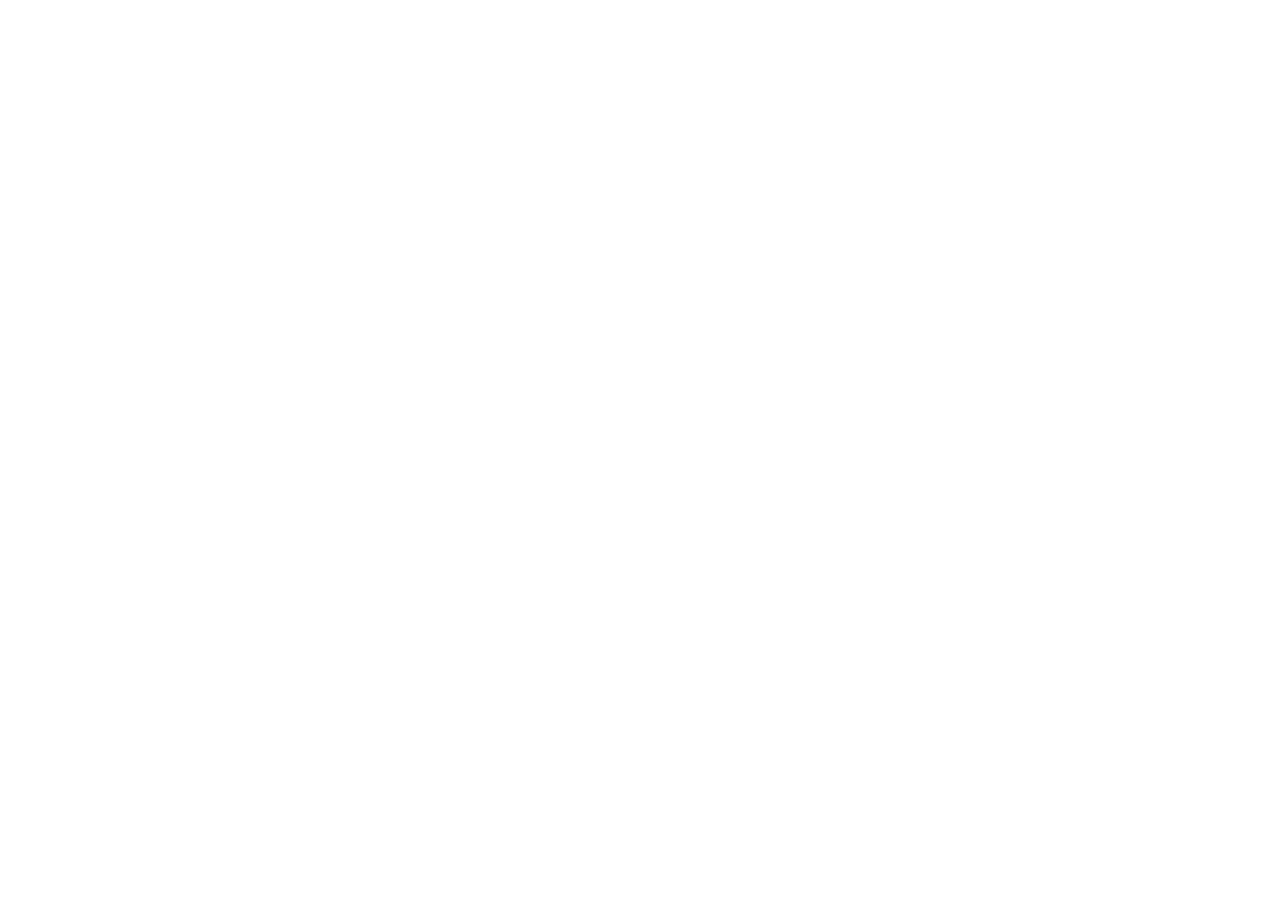
==== index.html @ 8862d169 "Initial commit" ====
<!DOCTYPE html>
<html lang="en">
  <head>
    <meta charset="UTF-8" />
    <meta name="viewport" content="width=device-width, initial-scale=1.0" />
    <title>My Portfolio</title>
  </head>
  <body></body>
</html>
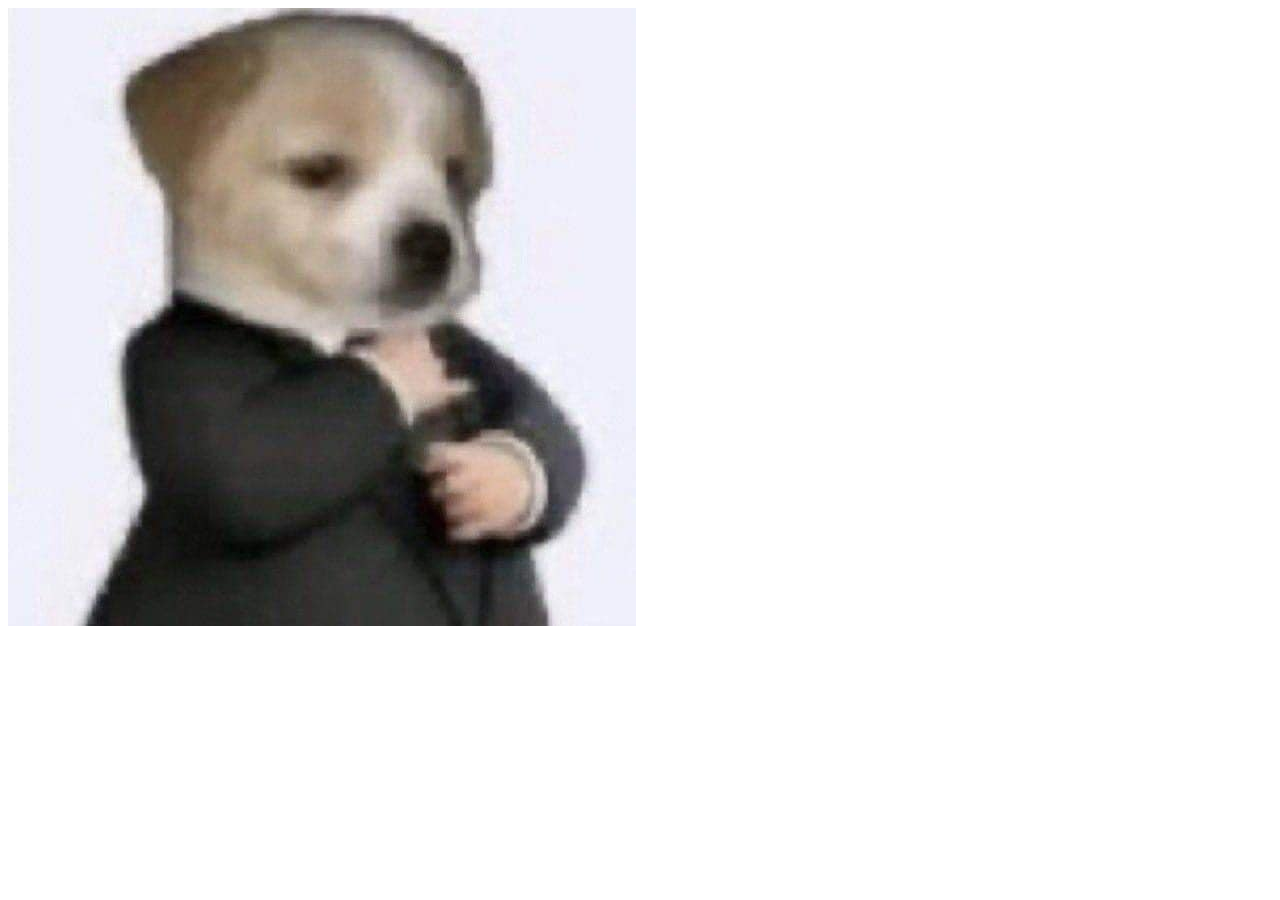
==== commit fd8d798f: "test" ====
--- a/index.html
+++ b/index.html
@@ -5,5 +5,7 @@
     <meta name="viewport" content="width=device-width, initial-scale=1.0" />
     <title>My Portfolio</title>
   </head>
-  <body></body>
+  <body>
+    <img src="./images/HAHAHA.jpg" alt="">
+  </body>
 </html>
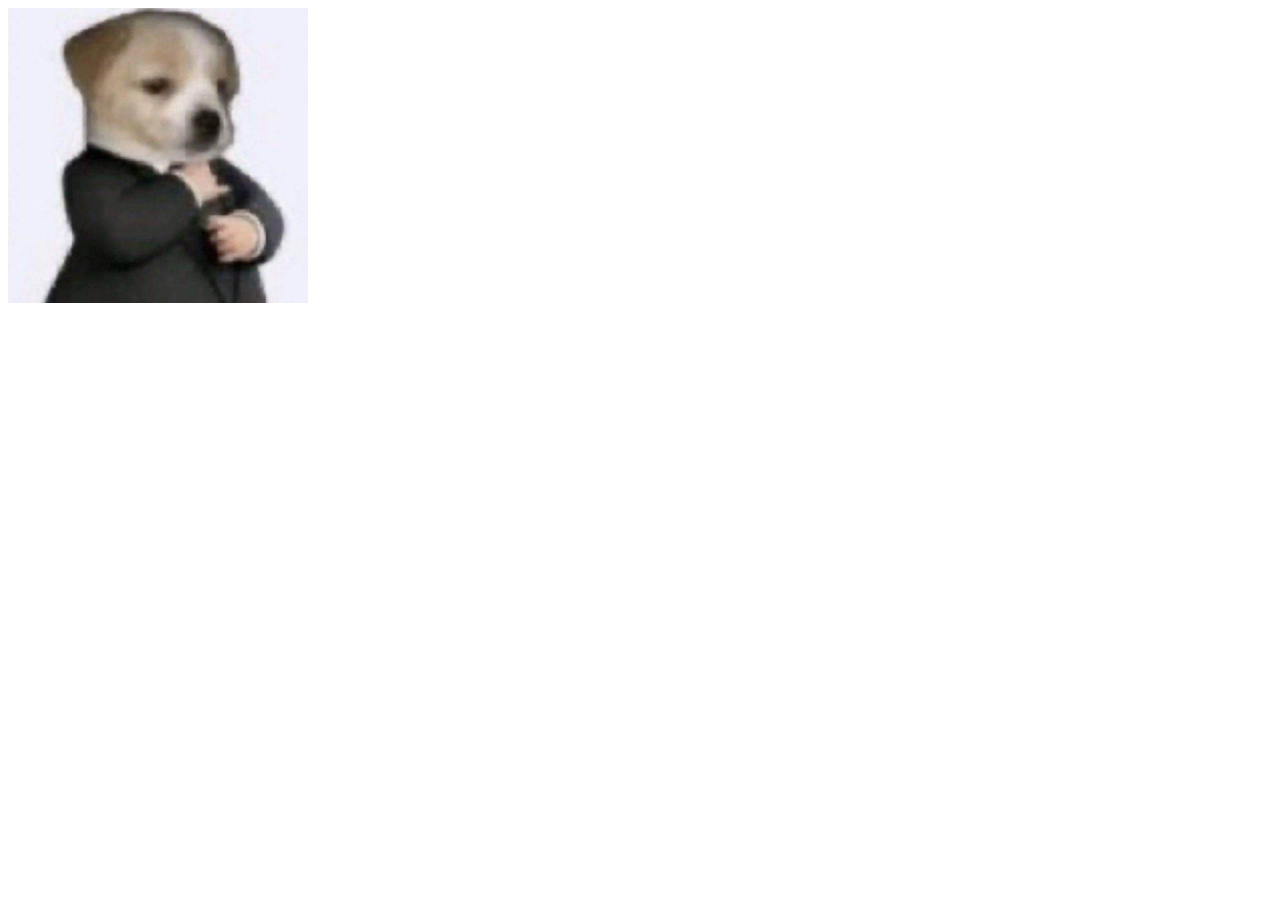
==== commit e2a9712f: "test" ====
--- a/index.html
+++ b/index.html
@@ -6,6 +6,6 @@
     <title>My Portfolio</title>
   </head>
   <body>
-    <img src="./images/HAHAHA.jpg" alt="">
+    <img src="./images/HAHAHA.jpg" alt="" style="width: 300px;">
   </body>
 </html>
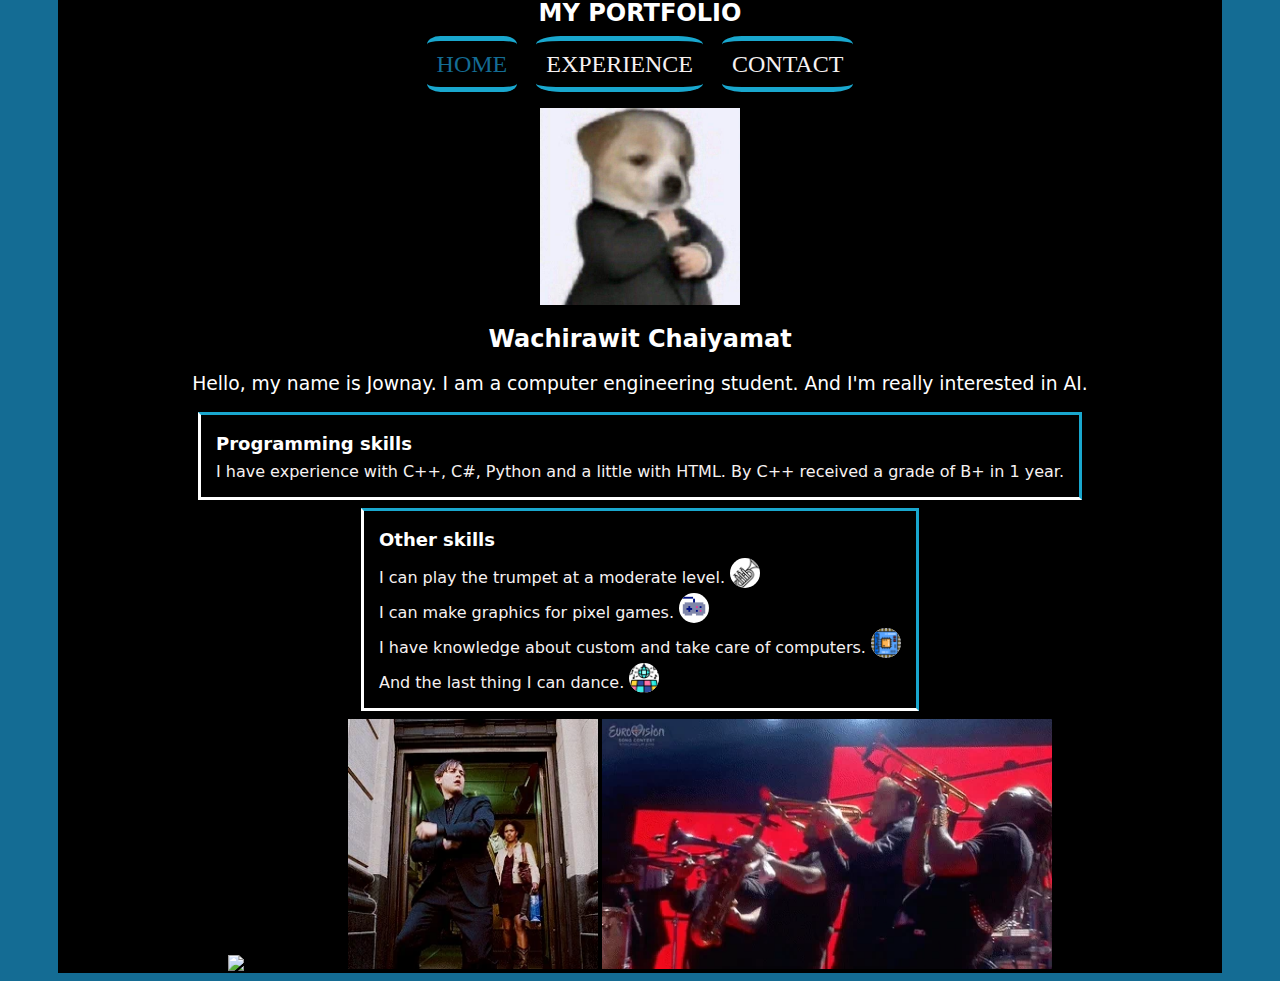
==== commit f19b98ea: "test" ====
--- a/index.html
+++ b/index.html
@@ -1,11 +1,67 @@
 <!DOCTYPE html>
 <html lang="en">
   <head>
+  
     <meta charset="UTF-8" />
     <meta name="viewport" content="width=device-width, initial-scale=1.0" />
+    <link rel="stylesheet" href="./style_css/style.css">
     <title>My Portfolio</title>
+  
   </head>
+  
   <body>
-    <img src="./images/HAHAHA.jpg" alt="" style="width: 300px;">
+
+    <div class="maincontent">
+
+      <p class="title">MY PORTFOLIO</p>
+      <div class="navbar">
+        <a href="index.html" class="navbarsub"style="color:rgb(20, 108, 148);">HOME</a>
+  
+        <a href="Experience.html"class="navbarsub" >EXPERIENCE</a>
+  
+        <a href="Contact.html"  class="navbarsub">CONTACT</a>
+  
+      </div>
+  
+      <img src="./images/HAHAHA.jpg" alt=""  class="centerim">
+      
+      <h2 style="color: white;">Wachirawit Chaiyamat</h2>
+
+      <h3 style="color: white;">Hello, my name is Jownay. I am a computer engineering student. And I'm really interested in AI.</h3>
+   
+      <div class="boxcontent">
+        <p class="titlecontent">Programming skills</p>
+        <p class="boxcontentsub">
+          I have experience with C++, C#,  Python and a little with HTML.
+          By C++ received a grade of B+ in 1 year.</p>
+      </div>
+
+      <div class="boxcontent">
+        <p class="titlecontent">Other skills</p>
+        <p class="boxcontentsub">
+          I can play the trumpet at a moderate level. 
+          <img src="images/trumpet.png" alt="" class="icon"></p> 
+        <p class="boxcontentsub">
+          I can make graphics for pixel games.
+          <img src="images/games.png" alt="" class="icon"></p> 
+        </p>
+        <p class="boxcontentsub">
+          I have knowledge about custom and take care of computers.
+          <img src="images/cpu.png" alt="" class="icon"></p> 
+        </p>
+        <p class="boxcontentsub">
+          And the last thing I can dance.
+          <img src="images/dance-floor.png" alt="" class="icon"></p> 
+        </p>
+      </div>
+      <div style="text-align: center">
+        <img src="images/fix.gif" alt="LET'S DANCE" style="height: 250px;" >
+        <img src="images/dance.webp" alt="LET'S DANCE" style="height: 250px;" >
+        <img src="images/trumpet.webp" alt="LET'S DANCE" style="height: 250px;" >
+
+      </div>
+    </div>
+    
+    
   </body>
 </html>
--- a/style_css/style.css
+++ b/style_css/style.css
@@ -0,0 +1,111 @@
+body {
+    font-family: fantasy;
+    background-color: rgb(20, 108, 148) ;
+}
+.title{
+    font-size: 24px;
+    font-family: system-ui, -apple-system, BlinkMacSystemFont, 'Segoe UI', Roboto, Oxygen, Ubuntu, Cantarell, 'Open Sans', 'Helvetica Neue', sans-serif;
+    text-align: center;
+    font-weight: bold;
+    color: white;
+
+ }
+
+
+ h2{
+    font-family: system-ui, -apple-system, BlinkMacSystemFont, 'Segoe UI', Roboto, Oxygen, Ubuntu, Cantarell, 'Open Sans', 'Helvetica Neue', sans-serif;
+    text-align: center;
+    font-weight: bold;
+    color: white;
+ }
+
+ h3{
+    font-family: system-ui, -apple-system, BlinkMacSystemFont, 'Segoe UI', Roboto, Oxygen, Ubuntu, Cantarell, 'Open Sans', 'Helvetica Neue', sans-serif;
+    text-align: center;
+    color: white;
+    font-weight: 250;
+ }
+
+ .center {
+    display: block;
+    margin-left: auto;
+    margin-right: auto;
+
+  }
+
+.maincontent {
+    background-color: rgb(0, 0, 0);
+    margin-left: 50px;
+    margin-right: 50px;
+    margin-top: -25px;
+    height: auto;
+    
+}
+
+.navbar {
+    margin-top: 20px;
+    text-align: center;
+    word-spacing: 15px;
+    margin-bottom: 30px;
+    
+}
+
+.navbarsub {
+        color: rgb(246, 241, 241);
+        text-decoration: none;
+        font-size: 24px; 
+        border: 5px rgb(25, 167, 206) solid;
+        border-radius: 15%;
+        border-left: 100px;
+        border-right: 100px;
+        padding: 10px;
+}
+
+.centerim{
+        width: 200px;    
+        height: auto;
+        display: block;
+        margin-left: auto;
+        margin-right: auto;       
+}
+.titlecontent{
+    font-family: system-ui, -apple-system, BlinkMacSystemFont, 'Segoe UI', Roboto, Oxygen, Ubuntu, Cantarell, 'Open Sans', 'Helvetica Neue', sans-serif;
+    font-weight: bold;
+    color: white;
+ }
+
+.titlecontent{
+    font-size: 18px;
+    font-family: system-ui, -apple-system, BlinkMacSystemFont, 'Segoe UI', Roboto, Oxygen, Ubuntu, Cantarell, 'Open Sans', 'Helvetica Neue', sans-serif;
+    font-weight: bold;
+    color: white;
+ }
+
+.boxcontent{
+    border: 3px white solid;
+    width: fit-content;
+    margin-left: auto;
+    margin-right: auto;
+    block-size:auto;
+    padding-left: 15px;
+    padding-right: 15px;
+    margin-bottom: 8px;
+    border-top-color: rgb(25, 167, 206);
+    border-right-color: rgb(25, 167, 206);
+    
+}
+
+.boxcontentsub{
+    margin-top: -10px;
+    color: rgb(246, 241, 241);
+    font-weight: 10;
+    font-family: system-ui, -apple-system, BlinkMacSystemFont, 'Segoe UI', Roboto, Oxygen, Ubuntu, Cantarell, 'Open Sans', 'Helvetica Neue', sans-serif;
+}
+
+.icon {
+    height: 30px;background-color: rgb(255, 255, 255);border-radius: 50%;margin-bottom: -5px;
+}
+
+.linktype{
+    color: white;
+}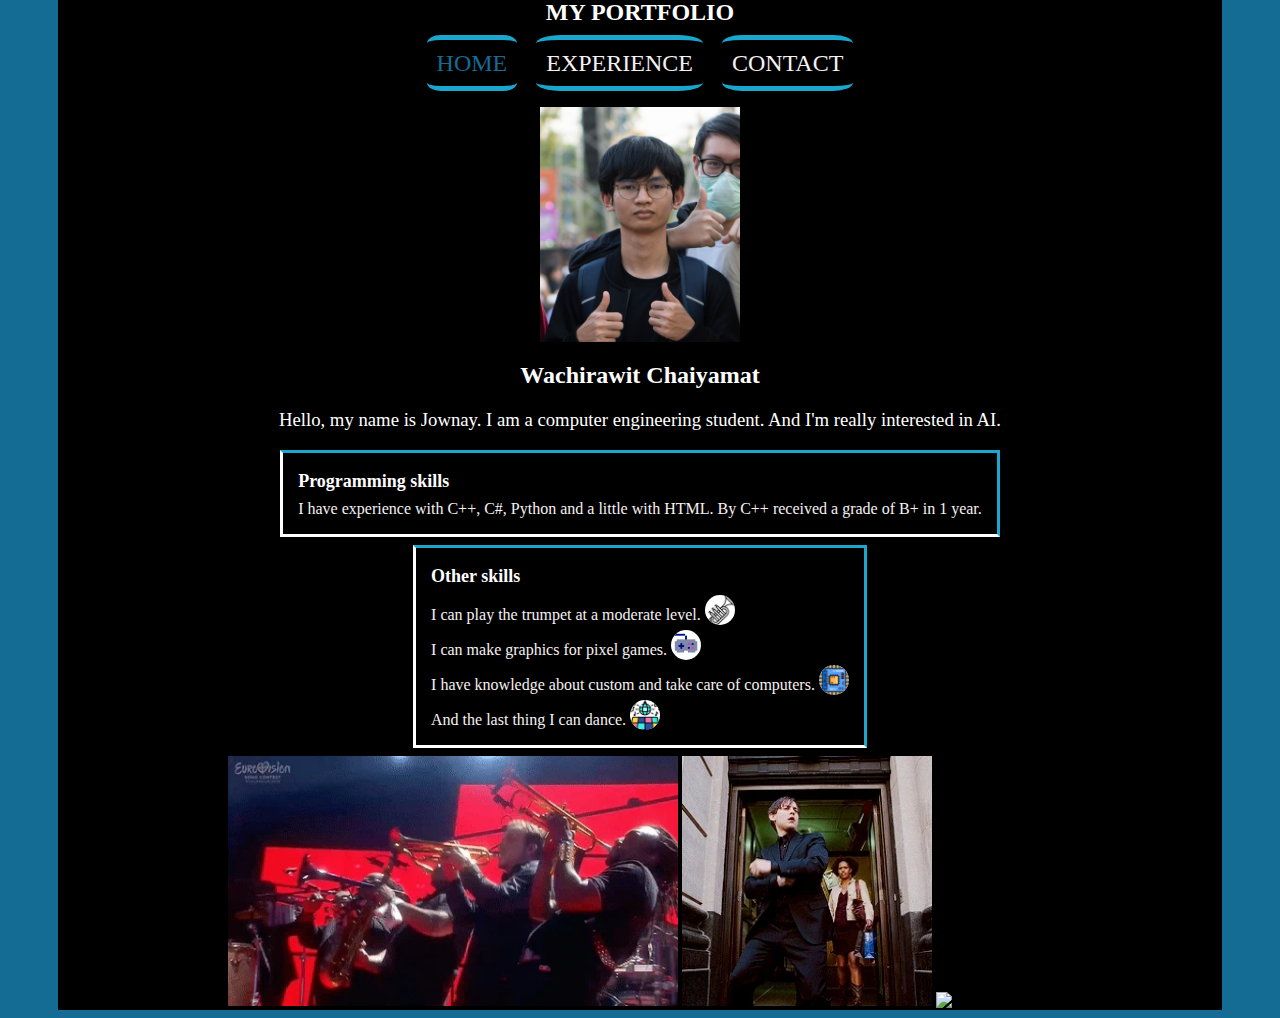
==== commit e7e7bb03: "final?" ====
--- a/index.html
+++ b/index.html
@@ -23,7 +23,7 @@
   
       </div>
   
-      <img src="./images/HAHAHA.jpg" alt=""  class="centerim">
+      <img src="./images/profile.png" alt=""  class="centerim">
       
       <h2 style="color: white;">Wachirawit Chaiyamat</h2>
 
@@ -55,9 +55,10 @@
         </p>
       </div>
       <div style="text-align: center">
+        <img src="images/trumpet.webp" alt="LET'S DANCE" style="height: 250px;" >
+        <img src="images/dance.webp" alt="LET'S DANCE" style="height: 250px;" >
         <img src="images/fix.gif" alt="LET'S DANCE" style="height: 250px;" >
-        <img src="images/dance.webp" alt="LET'S DANCE" style="height: 250px;" >
-        <img src="images/trumpet.webp" alt="LET'S DANCE" style="height: 250px;" >
+        
 
       </div>
     </div>
--- a/style_css/style.css
+++ b/style_css/style.css
@@ -1,10 +1,24 @@
+@font-face {
+    font-family: myFirstFont;
+    src: url(sansation_light.woff);
+ }
+ 
+ @font-face {
+    font-family: myFirstFont;
+    src: url(sansation_bold.woff);
+    font-weight: bold;
+ }
+ * {
+    font-family: myFirstFont;
+ }
 body {
-    font-family: fantasy;
+   
     background-color: rgb(20, 108, 148) ;
+    
 }
 .title{
     font-size: 24px;
-    font-family: system-ui, -apple-system, BlinkMacSystemFont, 'Segoe UI', Roboto, Oxygen, Ubuntu, Cantarell, 'Open Sans', 'Helvetica Neue', sans-serif;
+   
     text-align: center;
     font-weight: bold;
     color: white;
@@ -13,14 +27,14 @@
 
 
  h2{
-    font-family: system-ui, -apple-system, BlinkMacSystemFont, 'Segoe UI', Roboto, Oxygen, Ubuntu, Cantarell, 'Open Sans', 'Helvetica Neue', sans-serif;
+   
     text-align: center;
     font-weight: bold;
     color: white;
  }
 
  h3{
-    font-family: system-ui, -apple-system, BlinkMacSystemFont, 'Segoe UI', Roboto, Oxygen, Ubuntu, Cantarell, 'Open Sans', 'Helvetica Neue', sans-serif;
+
     text-align: center;
     color: white;
     font-weight: 250;
@@ -69,15 +83,13 @@
         margin-right: auto;       
 }
 .titlecontent{
-    font-family: system-ui, -apple-system, BlinkMacSystemFont, 'Segoe UI', Roboto, Oxygen, Ubuntu, Cantarell, 'Open Sans', 'Helvetica Neue', sans-serif;
-    font-weight: bold;
+     font-weight: bold;
     color: white;
  }
 
 .titlecontent{
     font-size: 18px;
-    font-family: system-ui, -apple-system, BlinkMacSystemFont, 'Segoe UI', Roboto, Oxygen, Ubuntu, Cantarell, 'Open Sans', 'Helvetica Neue', sans-serif;
-    font-weight: bold;
+     font-weight: bold;
     color: white;
  }
 
@@ -99,9 +111,8 @@
     margin-top: -10px;
     color: rgb(246, 241, 241);
     font-weight: 10;
-    font-family: system-ui, -apple-system, BlinkMacSystemFont, 'Segoe UI', Roboto, Oxygen, Ubuntu, Cantarell, 'Open Sans', 'Helvetica Neue', sans-serif;
+
 }
-
 .icon {
     height: 30px;background-color: rgb(255, 255, 255);border-radius: 50%;margin-bottom: -5px;
 }
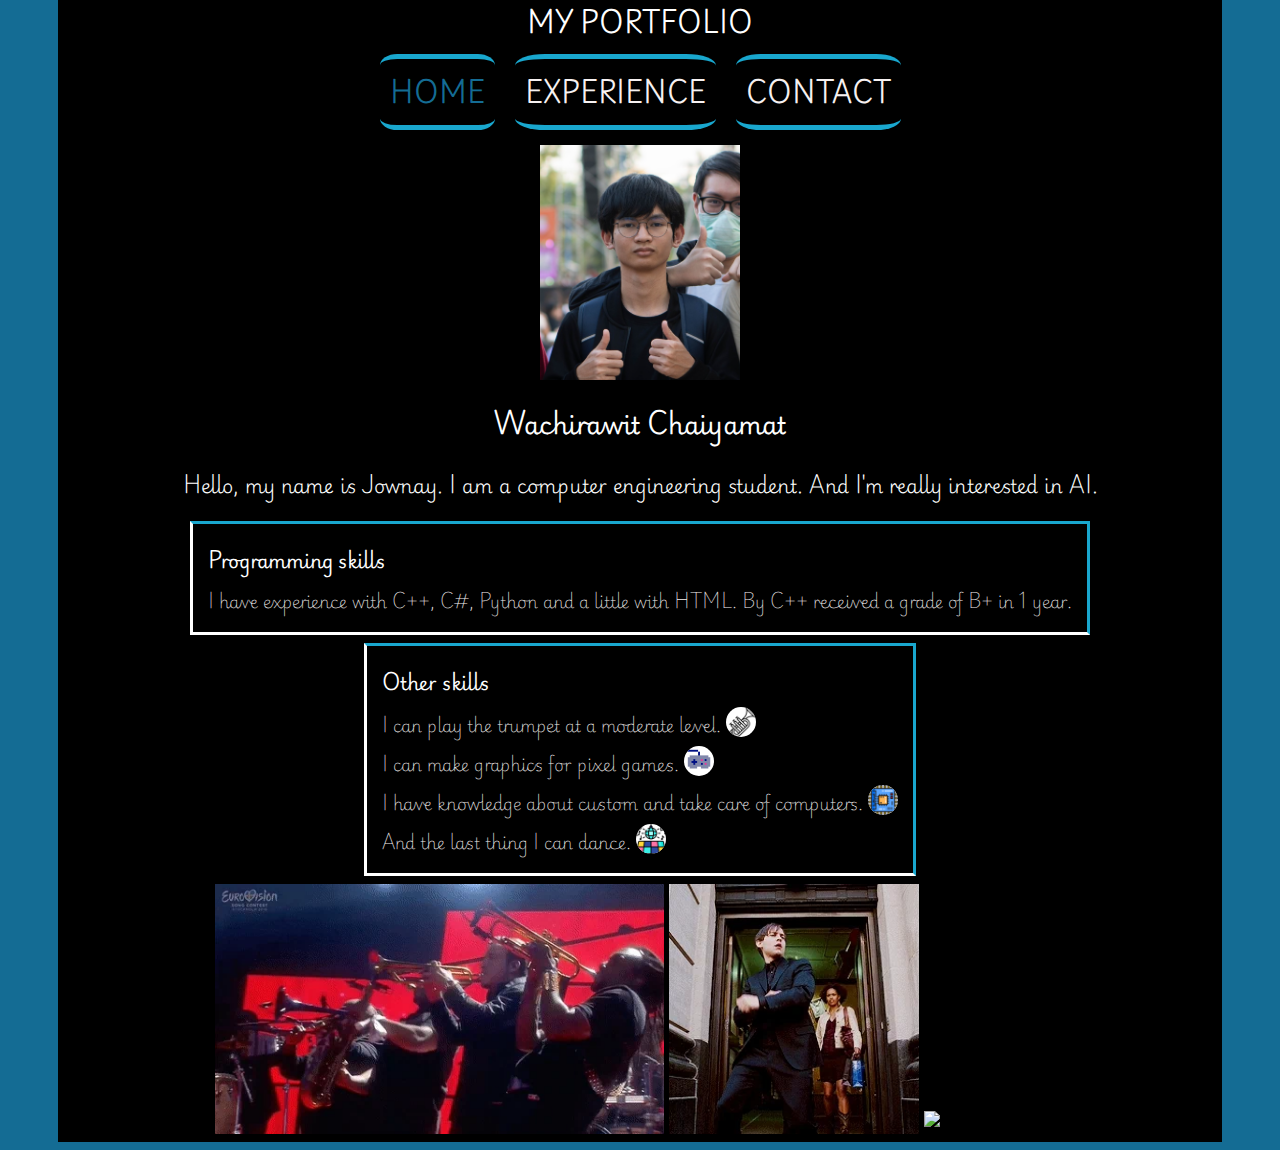
==== commit b650c846: "final finish" ====
--- a/index.html
+++ b/index.html
@@ -5,6 +5,10 @@
     <meta charset="UTF-8" />
     <meta name="viewport" content="width=device-width, initial-scale=1.0" />
     <link rel="stylesheet" href="./style_css/style.css">
+
+    <link rel="preconnect" href="https://fonts.googleapis.com">
+    <link rel="preconnect" href="https://fonts.gstatic.com" crossorigin>
+    <link href="https://fonts.googleapis.com/css2?family=Playwrite+NG+Modern:wght@100..400&display=swap" rel="stylesheet">
     <title>My Portfolio</title>
   
   </head>
@@ -15,7 +19,7 @@
 
       <p class="title">MY PORTFOLIO</p>
       <div class="navbar">
-        <a href="index.html" class="navbarsub"style="color:rgb(20, 108, 148);">HOME</a>
+        <a href="index.html" class="navbarsub" style="color:rgb(20, 108, 148);">HOME</a>
   
         <a href="Experience.html"class="navbarsub" >EXPERIENCE</a>
   
--- a/style_css/style.css
+++ b/style_css/style.css
@@ -1,24 +1,14 @@
-@font-face {
-    font-family: myFirstFont;
-    src: url(sansation_light.woff);
- }
- 
- @font-face {
-    font-family: myFirstFont;
-    src: url(sansation_bold.woff);
-    font-weight: bold;
- }
- * {
-    font-family: myFirstFont;
- }
-body {
-   
+
+
+body,head {
+    font-family: "Playwrite NG Modern";
+    font-style: normal;
     background-color: rgb(20, 108, 148) ;
     
 }
 .title{
+    
     font-size: 24px;
-   
     text-align: center;
     font-weight: bold;
     color: white;
@@ -65,6 +55,7 @@
 }
 
 .navbarsub {
+    
         color: rgb(246, 241, 241);
         text-decoration: none;
         font-size: 24px; 
@@ -84,7 +75,7 @@
 }
 .titlecontent{
      font-weight: bold;
-    color: white;
+     color: white;
  }
 
 .titlecontent{
